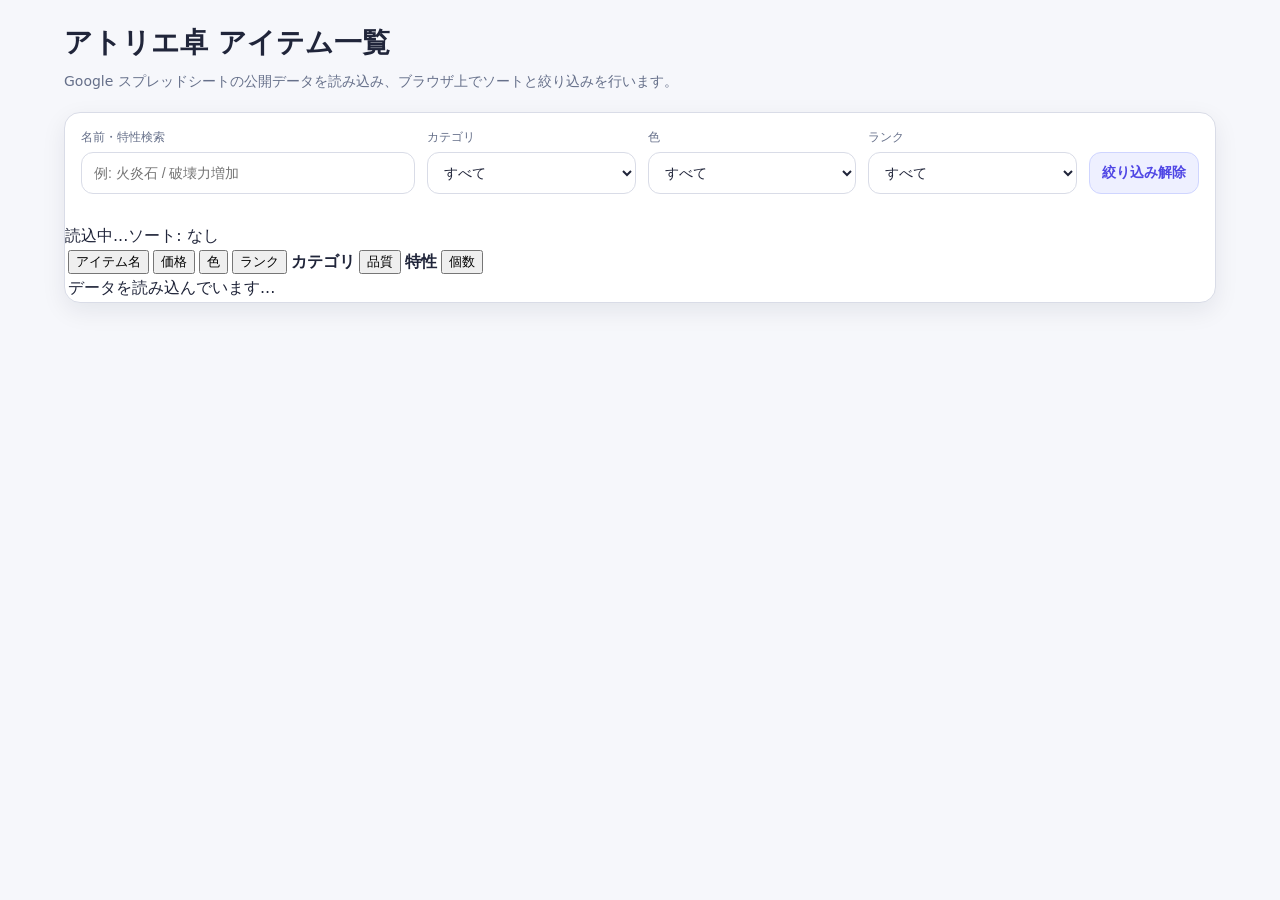
==== index.html @ eadf4803 "Update index.html" ====
<!doctype html>
<html lang="ja">
<head>
  <meta charset="UTF-8" />
  <meta name="viewport" content="width=device-width, initial-scale=1.0" />
  <title>アトリエ卓 アイテム一覧</title>
  <link rel="stylesheet" href="style.css" />
</head>
<body>
  <div class="wrap">
    <div class="header">
      <h1>アトリエ卓 アイテム一覧</h1>
      <div class="sub">
        Google スプレッドシートの公開データを読み込み、ブラウザ上でソートと絞り込みを行います。
      </div>
    </div>

    <div class="panel">
      <div class="controls">
        <div class="field">
          <label for="searchInput">名前・特性検索</label>
          <input id="searchInput" type="text" placeholder="例: 火炎石 / 破壊力増加" />
        </div>
        <div class="field">
          <label for="categorySelect">カテゴリ</label>
          <select id="categorySelect">
            <option value="">すべて</option>
          </select>
        </div>
        <div class="field">
          <label for="colorSelect">色</label>
          <select id="colorSelect">
            <option value="">すべて</option>
          </select>
        </div>
        <div class="field">
          <label for="rankSelect">ランク</label>
          <select id="rankSelect">
            <option value="">すべて</option>
          </select>
        </div>
        <div class="field">
          <label>&nbsp;</label>
          <button id="resetButton" type="button">絞り込み解除</button>
        </div>
      </div>

      <div class="meta">
        <div id="countInfo">読込中...</div>
        <div id="sortInfo">ソート: なし</div>
      </div>

      <div class="table-wrap">
        <table>
          <thead>
            <tr>
              <th><button data-sort="name">アイテム名</button></th>
              <th><button data-sort="price">価格</button></th>
              <th><button data-sort="color">色</button></th>
              <th><button data-sort="rank">ランク</button></th>
              <th>カテゴリ</th>
              <th><button data-sort="quality">品質</button></th>
              <th>特性</th>
              <th><button data-sort="count">個数</button></th>
            </tr>
          </thead>
          <tbody id="tableBody">
            <tr><td colspan="8" class="loading">データを読み込んでいます...</td></tr>
          </tbody>
        </table>
      </div>
    </div>
  </div>

  <script src="script.js"></script>
</body>
</html>
---- style.css ----
:root {
  color-scheme: light;
  --bg: #f6f7fb;
  --panel: #ffffff;
  --line: #d9dce7;
  --text: #20253a;
  --muted: #66708a;
  --accent: #4f46e5;
  --accent-soft: #eef0ff;
  --chip: #f1f3f9;
  --shadow: 0 8px 24px rgba(18, 28, 45, 0.08);
  --radius: 16px;
}

* {
  box-sizing: border-box;
}

body {
  margin: 0;
  font-family: system-ui, -apple-system, BlinkMacSystemFont, "Segoe UI", sans-serif;
  background: var(--bg);
  color: var(--text);
}

.wrap {
  max-width: 1200px;
  margin: 0 auto;
  padding: 24px;
}

.header {
  margin-bottom: 20px;
}

h1 {
  margin: 0 0 8px;
  font-size: 28px;
}

.sub {
  color: var(--muted);
  font-size: 14px;
  line-height: 1.6;
}

.panel {
  background: var(--panel);
  border: 1px solid var(--line);
  border-radius: var(--radius);
  box-shadow: var(--shadow);
}

.controls {
  display: grid;
  grid-template-columns: 1.6fr 1fr 1fr 1fr auto;
  gap: 12px;
  padding: 16px;
  margin-bottom: 16px;
  align-items: end;
}

.field label {
  display: block;
  font-size: 12px;
  color: var(--muted);
  margin-bottom: 6px;
}

.field input,
.field select,
.field button {
  width: 100%;
  min-height: 42px;
  border: 1px solid var(--line);
  border-radius: 12px;
  padding: 0 12px;
  background: #fff;
  color: var(--text);
  font-size: 14px;
}

.field button {
  cursor: pointer;
  background: var(--accent-soft);
  border-color: #cfd5ff;
  color: var(--accent);
  font-weight: 600;
}

.meta {
  display: flex;
}
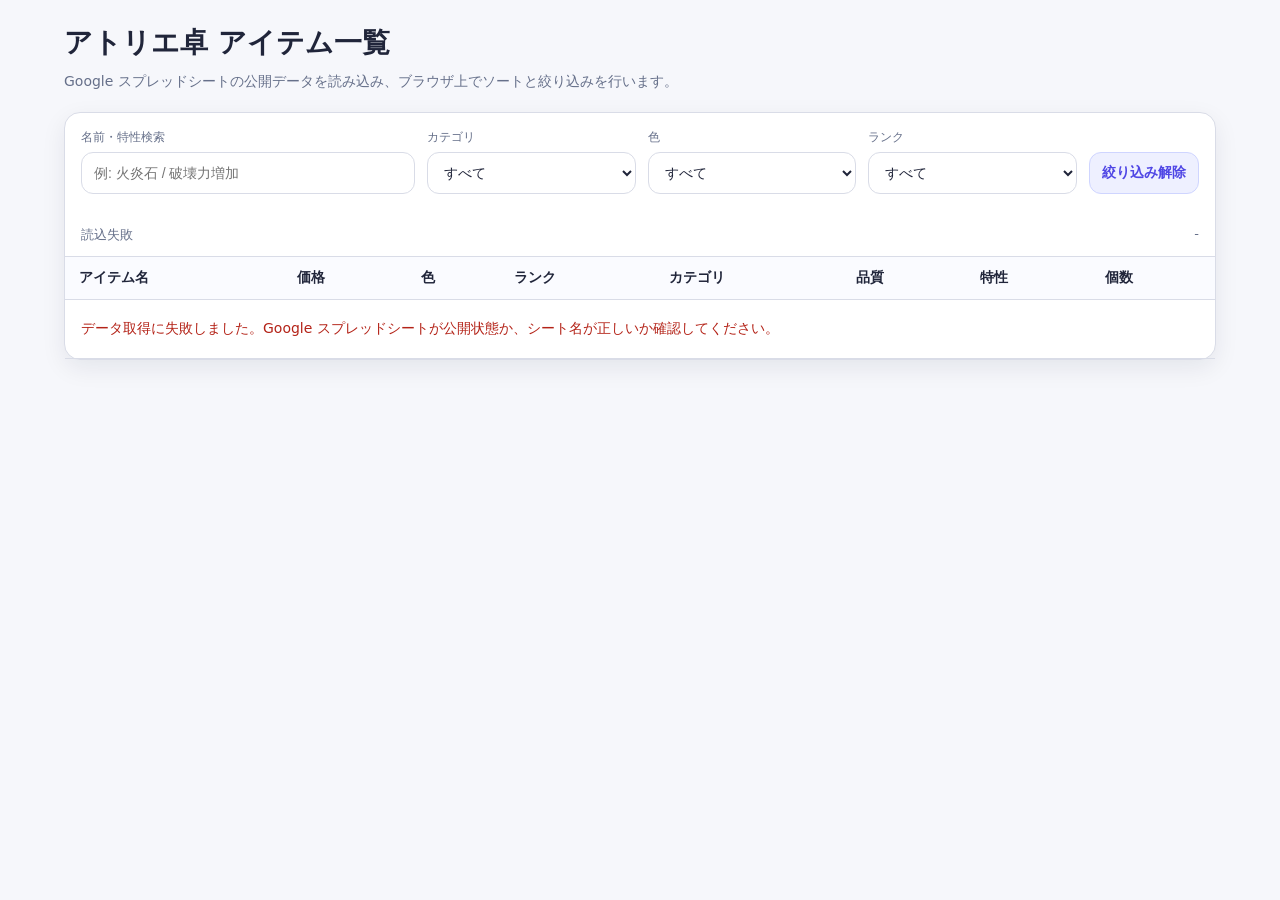
==== commit c60c94b3: "Update index.html" ====
--- a/index.html
+++ b/index.html
@@ -4,7 +4,192 @@
   <meta charset="UTF-8" />
   <meta name="viewport" content="width=device-width, initial-scale=1.0" />
   <title>アトリエ卓 アイテム一覧</title>
-  <link rel="stylesheet" href="style.css" />
+  <style>
+    :root {
+      color-scheme: light;
+      --bg: #f6f7fb;
+      --panel: #ffffff;
+      --line: #d9dce7;
+      --text: #20253a;
+      --muted: #66708a;
+      --accent: #4f46e5;
+      --accent-soft: #eef0ff;
+      --chip: #f1f3f9;
+      --shadow: 0 8px 24px rgba(18, 28, 45, 0.08);
+      --radius: 16px;
+    }
+
+    * { box-sizing: border-box; }
+
+    body {
+      margin: 0;
+      font-family: system-ui, -apple-system, BlinkMacSystemFont, "Segoe UI", sans-serif;
+      background: var(--bg);
+      color: var(--text);
+    }
+
+    .wrap {
+      max-width: 1200px;
+      margin: 0 auto;
+      padding: 24px;
+    }
+
+    .header {
+      margin-bottom: 20px;
+    }
+
+    h1 {
+      margin: 0 0 8px;
+      font-size: 28px;
+    }
+
+    .sub {
+      color: var(--muted);
+      font-size: 14px;
+      line-height: 1.6;
+    }
+
+    .panel {
+      background: var(--panel);
+      border: 1px solid var(--line);
+      border-radius: var(--radius);
+      box-shadow: var(--shadow);
+    }
+
+    .controls {
+      display: grid;
+      grid-template-columns: 1.6fr 1fr 1fr 1fr auto;
+      gap: 12px;
+      padding: 16px;
+      margin-bottom: 16px;
+      align-items: end;
+    }
+
+    .field label {
+      display: block;
+      font-size: 12px;
+      color: var(--muted);
+      margin-bottom: 6px;
+    }
+
+    .field input,
+    .field select,
+    .field button {
+      width: 100%;
+      min-height: 42px;
+      border: 1px solid var(--line);
+      border-radius: 12px;
+      padding: 0 12px;
+      background: #fff;
+      color: var(--text);
+      font-size: 14px;
+    }
+
+    .field button {
+      cursor: pointer;
+      background: var(--accent-soft);
+      border-color: #cfd5ff;
+      color: var(--accent);
+      font-weight: 600;
+    }
+
+    .meta {
+      display: flex;
+      justify-content: space-between;
+      gap: 12px;
+      padding: 0 16px 12px;
+      color: var(--muted);
+      font-size: 13px;
+      flex-wrap: wrap;
+    }
+
+    .table-wrap {
+      overflow: auto;
+      border-top: 1px solid var(--line);
+    }
+
+    table {
+      width: 100%;
+      border-collapse: collapse;
+      min-width: 980px;
+    }
+
+    th, td {
+      padding: 12px 14px;
+      border-bottom: 1px solid var(--line);
+      text-align: left;
+      vertical-align: top;
+      font-size: 14px;
+    }
+
+    th {
+      position: sticky;
+      top: 0;
+      background: #fafbff;
+      z-index: 1;
+      white-space: nowrap;
+    }
+
+    th button {
+      all: unset;
+      cursor: pointer;
+      font-weight: 700;
+    }
+
+    tr:hover td {
+      background: #fafbff;
+    }
+
+    .chips {
+      display: flex;
+      gap: 6px;
+      flex-wrap: wrap;
+    }
+
+    .chip {
+      display: inline-flex;
+      align-items: center;
+      min-height: 24px;
+      padding: 0 8px;
+      border-radius: 999px;
+      background: var(--chip);
+      color: #33405f;
+      font-size: 12px;
+      line-height: 1;
+      white-space: nowrap;
+    }
+
+    .loading,
+    .error,
+    .empty {
+      padding: 20px 16px;
+      color: var(--muted);
+    }
+
+    .error {
+      color: #b42318;
+    }
+
+    @media (max-width: 900px) {
+      .controls {
+        grid-template-columns: 1fr 1fr;
+      }
+    }
+
+    @media (max-width: 640px) {
+      .wrap {
+        padding: 16px;
+      }
+
+      .controls {
+        grid-template-columns: 1fr;
+      }
+
+      h1 {
+        font-size: 24px;
+      }
+    }
+  </style>
 </head>
 <body>
   <div class="wrap">
@@ -72,6 +257,240 @@
     </div>
   </div>
 
-  <script src="script.js"></script>
+  <script>
+    // ここを書き換えてください
+    const SHEET_ID = '1Z6aNdUNGhBTJcDJtS6XFtLAP2c8HW-ZVHjW5NwiDlJo';
+    const SHEET_NAME = '探索ルール';
+    const RANGE = 'A1:H1000';
+
+    // 公開シートを JSON で取得するエンドポイント
+    const SHEETS_URL = `https://opensheet.elk.sh/${SHEET_ID}/${encodeURIComponent(SHEET_NAME)}`;
+
+    const state = {
+      rows: [],
+      filteredRows: [],
+      sortKey: '',
+      sortDir: 'asc',
+      filters: {
+        search: '',
+        category: '',
+        color: '',
+        rank: ''
+      }
+    };
+
+    const rankOrder = ['', 'E', 'D', 'C', 'B', 'A', 'S'];
+
+    const els = {
+      searchInput: document.getElementById('searchInput'),
+      categorySelect: document.getElementById('categorySelect'),
+      colorSelect: document.getElementById('colorSelect'),
+      rankSelect: document.getElementById('rankSelect'),
+      resetButton: document.getElementById('resetButton'),
+      tableBody: document.getElementById('tableBody'),
+      countInfo: document.getElementById('countInfo'),
+      sortInfo: document.getElementById('sortInfo'),
+      sortButtons: Array.from(document.querySelectorAll('[data-sort]'))
+    };
+
+    function normalizeText(value) {
+      return String(value ?? '').trim();
+    }
+
+    function toNumber(value) {
+      const num = Number(String(value ?? '').replace(/,/g, '').trim());
+      return Number.isFinite(num) ? num : 0;
+    }
+
+    function splitTags(value) {
+      return normalizeText(value)
+        .split(',')
+        .map(v => v.trim())
+        .filter(Boolean);
+    }
+
+    function parseRow(row) {
+      return {
+        name: normalizeText(row['アイテム名']),
+        price: toNumber(row['価格']),
+        color: normalizeText(row['色']),
+        rank: normalizeText(row['ランク']).toUpperCase(),
+        categories: splitTags(row['カテゴリ']),
+        quality: toNumber(row['品質']),
+        traits: splitTags(row['特性']),
+        count: toNumber(row['個数'])
+      };
+    }
+
+    function compareValues(a, b, key, dir) {
+      const mul = dir === 'asc' ? 1 : -1;
+
+      if (key === 'rank') {
+        return (rankOrder.indexOf(a.rank) - rankOrder.indexOf(b.rank)) * mul;
+      }
+
+      if (['price', 'quality', 'count'].includes(key)) {
+        return (a[key] - b[key]) * mul;
+      }
+
+      return String(a[key]).localeCompare(String(b[key]), 'ja') * mul;
+    }
+
+    function applyFilters() {
+      const search = state.filters.search.toLowerCase();
+
+      let rows = state.rows.filter(row => {
+        const matchesSearch = !search ||
+          row.name.toLowerCase().includes(search) ||
+          row.traits.some(tag => tag.toLowerCase().includes(search));
+
+        const matchesCategory = !state.filters.category || row.categories.includes(state.filters.category);
+        const matchesColor = !state.filters.color || row.color === state.filters.color;
+        const matchesRank = !state.filters.rank || row.rank === state.filters.rank;
+
+        return matchesSearch && matchesCategory && matchesColor && matchesRank;
+      });
+
+      if (state.sortKey) {
+        rows = [...rows].sort((a, b) => compareValues(a, b, state.sortKey, state.sortDir));
+      }
+
+      state.filteredRows = rows;
+      renderTable();
+      renderMeta();
+    }
+
+    function renderChips(values) {
+      if (!values.length) return '';
+      return `<div class="chips">${values.map(v => `<span class="chip">${escapeHtml(v)}</span>`).join('')}</div>`;
+    }
+
+    function escapeHtml(value) {
+      return String(value)
+        .replaceAll('&', '&amp;')
+        .replaceAll('<', '&lt;')
+        .replaceAll('>', '&gt;')
+        .replaceAll('"', '&quot;')
+        .replaceAll("'", '&#039;');
+    }
+
+    function renderTable() {
+      if (!state.filteredRows.length) {
+        els.tableBody.innerHTML = '<tr><td colspan="8" class="empty">該当するデータがありません。</td></tr>';
+        return;
+      }
+
+      els.tableBody.innerHTML = state.filteredRows.map(row => `
+        <tr>
+          <td>${escapeHtml(row.name)}</td>
+          <td>${row.price}</td>
+          <td>${escapeHtml(row.color || '-')}</td>
+          <td>${escapeHtml(row.rank || '-')}</td>
+          <td>${renderChips(row.categories)}</td>
+          <td>${row.quality}</td>
+          <td>${renderChips(row.traits)}</td>
+          <td>${row.count}</td>
+        </tr>
+      `).join('');
+    }
+
+    function renderMeta() {
+      els.countInfo.textContent = `${state.filteredRows.length} 件表示 / 全 ${state.rows.length} 件`;
+      els.sortInfo.textContent = state.sortKey
+        ? `ソート: ${state.sortKey} (${state.sortDir === 'asc' ? '昇順' : '降順'})`
+        : 'ソート: なし';
+    }
+
+    function populateSelect(selectEl, values) {
+      const current = selectEl.value;
+      selectEl.innerHTML = '<option value="">すべて</option>' +
+        values.map(value => `<option value="${escapeHtml(value)}">${escapeHtml(value)}</option>`).join('');
+      if (values.includes(current)) {
+        selectEl.value = current;
+      }
+    }
+
+    function populateFilters(rows) {
+      const categories = [...new Set(rows.flatMap(row => row.categories))].sort((a, b) => a.localeCompare(b, 'ja'));
+      const colors = [...new Set(rows.map(row => row.color).filter(Boolean))].sort((a, b) => a.localeCompare(b, 'ja'));
+      const ranks = [...new Set(rows.map(row => row.rank).filter(Boolean))].sort((a, b) => rankOrder.indexOf(a) - rankOrder.indexOf(b));
+
+      populateSelect(els.categorySelect, categories);
+      populateSelect(els.colorSelect, colors);
+      populateSelect(els.rankSelect, ranks);
+    }
+
+    async function loadData() {
+      try {
+        const response = await fetch(SHEETS_URL);
+        if (!response.ok) {
+          throw new Error(`HTTP ${response.status}`);
+        }
+
+        const json = await response.json();
+        state.rows = json
+          .map(parseRow)
+          .filter(row => row.name);
+
+        populateFilters(state.rows);
+        applyFilters();
+      } catch (error) {
+        console.error(error);
+        els.tableBody.innerHTML = `
+          <tr>
+            <td colspan="8" class="error">
+              データ取得に失敗しました。Google スプレッドシートが公開状態か、シート名が正しいか確認してください。
+            </td>
+          </tr>
+        `;
+        els.countInfo.textContent = '読込失敗';
+        els.sortInfo.textContent = '-';
+      }
+    }
+
+    els.searchInput.addEventListener('input', event => {
+      state.filters.search = event.target.value.trim();
+      applyFilters();
+    });
+
+    els.categorySelect.addEventListener('change', event => {
+      state.filters.category = event.target.value;
+      applyFilters();
+    });
+
+    els.colorSelect.addEventListener('change', event => {
+      state.filters.color = event.target.value;
+      applyFilters();
+    });
+
+    els.rankSelect.addEventListener('change', event => {
+      state.filters.rank = event.target.value;
+      applyFilters();
+    });
+
+    els.resetButton.addEventListener('click', () => {
+      state.filters = { search: '', category: '', color: '', rank: '' };
+      els.searchInput.value = '';
+      els.categorySelect.value = '';
+      els.colorSelect.value = '';
+      els.rankSelect.value = '';
+      applyFilters();
+    });
+
+    els.sortButtons.forEach(button => {
+      button.addEventListener('click', () => {
+        const key = button.dataset.sort;
+        if (state.sortKey === key) {
+          state.sortDir = state.sortDir === 'asc' ? 'desc' : 'asc';
+        } else {
+          state.sortKey = key;
+          state.sortDir = 'asc';
+        }
+        applyFilters();
+      });
+    });
+
+    loadData();
+  </script>
 </body>
 </html>
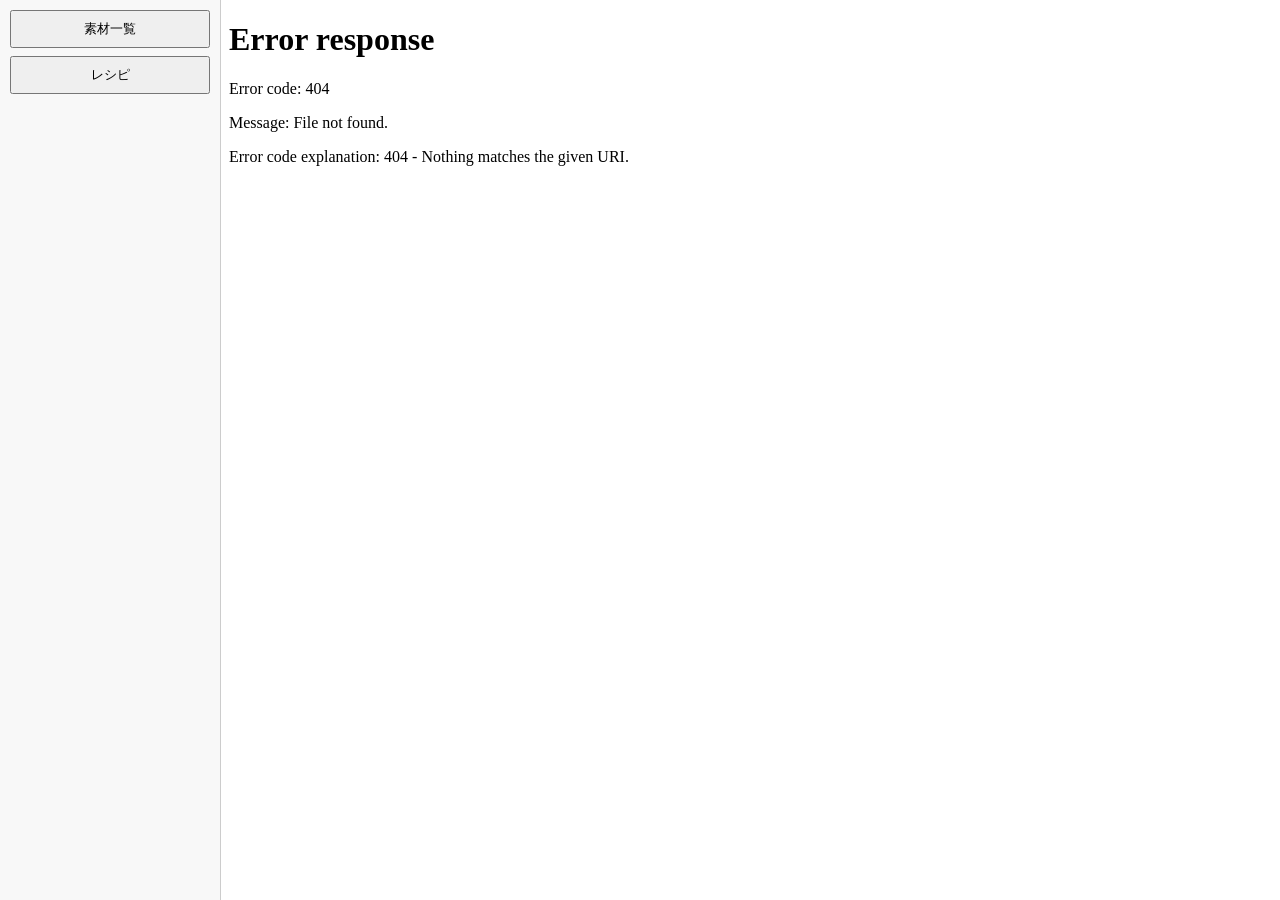
==== commit 4ddf6fc8: "Update index.html" ====
--- a/index.html
+++ b/index.html
@@ -1,496 +1,50 @@
 <!doctype html>
 <html lang="ja">
 <head>
-  <meta charset="UTF-8" />
-  <meta name="viewport" content="width=device-width, initial-scale=1.0" />
-  <title>アトリエ卓 アイテム一覧</title>
+  <meta charset="UTF-8">
+  <title>アトリエツール</title>
   <style>
-    :root {
-      color-scheme: light;
-      --bg: #f6f7fb;
-      --panel: #ffffff;
-      --line: #d9dce7;
-      --text: #20253a;
-      --muted: #66708a;
-      --accent: #4f46e5;
-      --accent-soft: #eef0ff;
-      --chip: #f1f3f9;
-      --shadow: 0 8px 24px rgba(18, 28, 45, 0.08);
-      --radius: 16px;
+    body {
+      margin: 0;
+      display: flex;
+      height: 100vh;
+      font-family: sans-serif;
     }
 
-    * { box-sizing: border-box; }
-
-    body {
-      margin: 0;
-      font-family: system-ui, -apple-system, BlinkMacSystemFont, "Segoe UI", sans-serif;
-      background: var(--bg);
-      color: var(--text);
+    .menu {
+      width: 200px;
+      border-right: 1px solid #ccc;
+      padding: 10px;
+      background: #f8f8f8;
     }
 
-    .wrap {
-      max-width: 1200px;
-      margin: 0 auto;
-      padding: 24px;
+    .menu button {
+      width: 100%;
+      margin-bottom: 8px;
+      padding: 8px;
+      cursor: pointer;
     }
 
-    .header {
-      margin-bottom: 20px;
-    }
-
-    h1 {
-      margin: 0 0 8px;
-      font-size: 28px;
-    }
-
-    .sub {
-      color: var(--muted);
-      font-size: 14px;
-      line-height: 1.6;
-    }
-
-    .panel {
-      background: var(--panel);
-      border: 1px solid var(--line);
-      border-radius: var(--radius);
-      box-shadow: var(--shadow);
-    }
-
-    .controls {
-      display: grid;
-      grid-template-columns: 1.6fr 1fr 1fr 1fr auto;
-      gap: 12px;
-      padding: 16px;
-      margin-bottom: 16px;
-      align-items: end;
-    }
-
-    .field label {
-      display: block;
-      font-size: 12px;
-      color: var(--muted);
-      margin-bottom: 6px;
-    }
-
-    .field input,
-    .field select,
-    .field button {
-      width: 100%;
-      min-height: 42px;
-      border: 1px solid var(--line);
-      border-radius: 12px;
-      padding: 0 12px;
-      background: #fff;
-      color: var(--text);
-      font-size: 14px;
-    }
-
-    .field button {
-      cursor: pointer;
-      background: var(--accent-soft);
-      border-color: #cfd5ff;
-      color: var(--accent);
-      font-weight: 600;
-    }
-
-    .meta {
-      display: flex;
-      justify-content: space-between;
-      gap: 12px;
-      padding: 0 16px 12px;
-      color: var(--muted);
-      font-size: 13px;
-      flex-wrap: wrap;
-    }
-
-    .table-wrap {
-      overflow: auto;
-      border-top: 1px solid var(--line);
-    }
-
-    table {
-      width: 100%;
-      border-collapse: collapse;
-      min-width: 980px;
-    }
-
-    th, td {
-      padding: 12px 14px;
-      border-bottom: 1px solid var(--line);
-      text-align: left;
-      vertical-align: top;
-      font-size: 14px;
-    }
-
-    th {
-      position: sticky;
-      top: 0;
-      background: #fafbff;
-      z-index: 1;
-      white-space: nowrap;
-    }
-
-    th button {
-      all: unset;
-      cursor: pointer;
-      font-weight: 700;
-    }
-
-    tr:hover td {
-      background: #fafbff;
-    }
-
-    .chips {
-      display: flex;
-      gap: 6px;
-      flex-wrap: wrap;
-    }
-
-    .chip {
-      display: inline-flex;
-      align-items: center;
-      min-height: 24px;
-      padding: 0 8px;
-      border-radius: 999px;
-      background: var(--chip);
-      color: #33405f;
-      font-size: 12px;
-      line-height: 1;
-      white-space: nowrap;
-    }
-
-    .loading,
-    .error,
-    .empty {
-      padding: 20px 16px;
-      color: var(--muted);
-    }
-
-    .error {
-      color: #b42318;
-    }
-
-    @media (max-width: 900px) {
-      .controls {
-        grid-template-columns: 1fr 1fr;
-      }
-    }
-
-    @media (max-width: 640px) {
-      .wrap {
-        padding: 16px;
-      }
-
-      .controls {
-        grid-template-columns: 1fr;
-      }
-
-      h1 {
-        font-size: 24px;
-      }
+    iframe {
+      flex: 1;
+      border: none;
     }
   </style>
 </head>
 <body>
-  <div class="wrap">
-    <div class="header">
-      <h1>アトリエ卓 アイテム一覧</h1>
-      <div class="sub">
-        Google スプレッドシートの公開データを読み込み、ブラウザ上でソートと絞り込みを行います。
-      </div>
-    </div>
 
-    <div class="panel">
-      <div class="controls">
-        <div class="field">
-          <label for="searchInput">名前・特性検索</label>
-          <input id="searchInput" type="text" placeholder="例: 火炎石 / 破壊力増加" />
-        </div>
-        <div class="field">
-          <label for="categorySelect">カテゴリ</label>
-          <select id="categorySelect">
-            <option value="">すべて</option>
-          </select>
-        </div>
-        <div class="field">
-          <label for="colorSelect">色</label>
-          <select id="colorSelect">
-            <option value="">すべて</option>
-          </select>
-        </div>
-        <div class="field">
-          <label for="rankSelect">ランク</label>
-          <select id="rankSelect">
-            <option value="">すべて</option>
-          </select>
-        </div>
-        <div class="field">
-          <label>&nbsp;</label>
-          <button id="resetButton" type="button">絞り込み解除</button>
-        </div>
-      </div>
-
-      <div class="meta">
-        <div id="countInfo">読込中...</div>
-        <div id="sortInfo">ソート: なし</div>
-      </div>
-
-      <div class="table-wrap">
-        <table>
-          <thead>
-            <tr>
-              <th><button data-sort="name">アイテム名</button></th>
-              <th><button data-sort="price">価格</button></th>
-              <th><button data-sort="color">色</button></th>
-              <th><button data-sort="rank">ランク</button></th>
-              <th>カテゴリ</th>
-              <th><button data-sort="quality">品質</button></th>
-              <th>特性</th>
-              <th><button data-sort="count">個数</button></th>
-            </tr>
-          </thead>
-          <tbody id="tableBody">
-            <tr><td colspan="8" class="loading">データを読み込んでいます...</td></tr>
-          </tbody>
-        </table>
-      </div>
-    </div>
+  <div class="menu">
+    <button onclick="loadPage('item.html')">素材一覧</button>
+    <button onclick="loadPage('recipe.html')">レシピ</button>
   </div>
 
+  <iframe id="mainFrame" src="item.html"></iframe>
+
   <script>
-    // ここを書き換えてください
-    const SHEET_ID = '1Z6aNdUNGhBTJcDJtS6XFtLAP2c8HW-ZVHjW5NwiDlJo';
-    const SHEET_NAME = '探索ルール';
-    const RANGE = 'A1:H1000';
+    function loadPage(page) {
+      document.getElementById('mainFrame').src = page;
+    }
+  </script>
 
-    // 公開シートを JSON で取得するエンドポイント
-    const SHEETS_URL = `https://opensheet.elk.sh/${SHEET_ID}/${encodeURIComponent(SHEET_NAME)}`;
-
-    const state = {
-      rows: [],
-      filteredRows: [],
-      sortKey: '',
-      sortDir: 'asc',
-      filters: {
-        search: '',
-        category: '',
-        color: '',
-        rank: ''
-      }
-    };
-
-    const rankOrder = ['', 'E', 'D', 'C', 'B', 'A', 'S'];
-
-    const els = {
-      searchInput: document.getElementById('searchInput'),
-      categorySelect: document.getElementById('categorySelect'),
-      colorSelect: document.getElementById('colorSelect'),
-      rankSelect: document.getElementById('rankSelect'),
-      resetButton: document.getElementById('resetButton'),
-      tableBody: document.getElementById('tableBody'),
-      countInfo: document.getElementById('countInfo'),
-      sortInfo: document.getElementById('sortInfo'),
-      sortButtons: Array.from(document.querySelectorAll('[data-sort]'))
-    };
-
-    function normalizeText(value) {
-      return String(value ?? '').trim();
-    }
-
-    function toNumber(value) {
-      const num = Number(String(value ?? '').replace(/,/g, '').trim());
-      return Number.isFinite(num) ? num : 0;
-    }
-
-    function splitTags(value) {
-      return normalizeText(value)
-        .split(',')
-        .map(v => v.trim())
-        .filter(Boolean);
-    }
-
-    function parseRow(row) {
-      return {
-        name: normalizeText(row['アイテム名']),
-        price: toNumber(row['価格']),
-        color: normalizeText(row['色']),
-        rank: normalizeText(row['ランク']).toUpperCase(),
-        categories: splitTags(row['カテゴリ']),
-        quality: toNumber(row['品質']),
-        traits: splitTags(row['特性']),
-        count: toNumber(row['個数'])
-      };
-    }
-
-    function compareValues(a, b, key, dir) {
-      const mul = dir === 'asc' ? 1 : -1;
-
-      if (key === 'rank') {
-        return (rankOrder.indexOf(a.rank) - rankOrder.indexOf(b.rank)) * mul;
-      }
-
-      if (['price', 'quality', 'count'].includes(key)) {
-        return (a[key] - b[key]) * mul;
-      }
-
-      return String(a[key]).localeCompare(String(b[key]), 'ja') * mul;
-    }
-
-    function applyFilters() {
-      const search = state.filters.search.toLowerCase();
-
-      let rows = state.rows.filter(row => {
-        const matchesSearch = !search ||
-          row.name.toLowerCase().includes(search) ||
-          row.traits.some(tag => tag.toLowerCase().includes(search));
-
-        const matchesCategory = !state.filters.category || row.categories.includes(state.filters.category);
-        const matchesColor = !state.filters.color || row.color === state.filters.color;
-        const matchesRank = !state.filters.rank || row.rank === state.filters.rank;
-
-        return matchesSearch && matchesCategory && matchesColor && matchesRank;
-      });
-
-      if (state.sortKey) {
-        rows = [...rows].sort((a, b) => compareValues(a, b, state.sortKey, state.sortDir));
-      }
-
-      state.filteredRows = rows;
-      renderTable();
-      renderMeta();
-    }
-
-    function renderChips(values) {
-      if (!values.length) return '';
-      return `<div class="chips">${values.map(v => `<span class="chip">${escapeHtml(v)}</span>`).join('')}</div>`;
-    }
-
-    function escapeHtml(value) {
-      return String(value)
-        .replaceAll('&', '&amp;')
-        .replaceAll('<', '&lt;')
-        .replaceAll('>', '&gt;')
-        .replaceAll('"', '&quot;')
-        .replaceAll("'", '&#039;');
-    }
-
-    function renderTable() {
-      if (!state.filteredRows.length) {
-        els.tableBody.innerHTML = '<tr><td colspan="8" class="empty">該当するデータがありません。</td></tr>';
-        return;
-      }
-
-      els.tableBody.innerHTML = state.filteredRows.map(row => `
-        <tr>
-          <td>${escapeHtml(row.name)}</td>
-          <td>${row.price}</td>
-          <td>${escapeHtml(row.color || '-')}</td>
-          <td>${escapeHtml(row.rank || '-')}</td>
-          <td>${renderChips(row.categories)}</td>
-          <td>${row.quality}</td>
-          <td>${renderChips(row.traits)}</td>
-          <td>${row.count}</td>
-        </tr>
-      `).join('');
-    }
-
-    function renderMeta() {
-      els.countInfo.textContent = `${state.filteredRows.length} 件表示 / 全 ${state.rows.length} 件`;
-      els.sortInfo.textContent = state.sortKey
-        ? `ソート: ${state.sortKey} (${state.sortDir === 'asc' ? '昇順' : '降順'})`
-        : 'ソート: なし';
-    }
-
-    function populateSelect(selectEl, values) {
-      const current = selectEl.value;
-      selectEl.innerHTML = '<option value="">すべて</option>' +
-        values.map(value => `<option value="${escapeHtml(value)}">${escapeHtml(value)}</option>`).join('');
-      if (values.includes(current)) {
-        selectEl.value = current;
-      }
-    }
-
-    function populateFilters(rows) {
-      const categories = [...new Set(rows.flatMap(row => row.categories))].sort((a, b) => a.localeCompare(b, 'ja'));
-      const colors = [...new Set(rows.map(row => row.color).filter(Boolean))].sort((a, b) => a.localeCompare(b, 'ja'));
-      const ranks = [...new Set(rows.map(row => row.rank).filter(Boolean))].sort((a, b) => rankOrder.indexOf(a) - rankOrder.indexOf(b));
-
-      populateSelect(els.categorySelect, categories);
-      populateSelect(els.colorSelect, colors);
-      populateSelect(els.rankSelect, ranks);
-    }
-
-    async function loadData() {
-      try {
-        const response = await fetch(SHEETS_URL);
-        if (!response.ok) {
-          throw new Error(`HTTP ${response.status}`);
-        }
-
-        const json = await response.json();
-        state.rows = json
-          .map(parseRow)
-          .filter(row => row.name);
-
-        populateFilters(state.rows);
-        applyFilters();
-      } catch (error) {
-        console.error(error);
-        els.tableBody.innerHTML = `
-          <tr>
-            <td colspan="8" class="error">
-              データ取得に失敗しました。Google スプレッドシートが公開状態か、シート名が正しいか確認してください。
-            </td>
-          </tr>
-        `;
-        els.countInfo.textContent = '読込失敗';
-        els.sortInfo.textContent = '-';
-      }
-    }
-
-    els.searchInput.addEventListener('input', event => {
-      state.filters.search = event.target.value.trim();
-      applyFilters();
-    });
-
-    els.categorySelect.addEventListener('change', event => {
-      state.filters.category = event.target.value;
-      applyFilters();
-    });
-
-    els.colorSelect.addEventListener('change', event => {
-      state.filters.color = event.target.value;
-      applyFilters();
-    });
-
-    els.rankSelect.addEventListener('change', event => {
-      state.filters.rank = event.target.value;
-      applyFilters();
-    });
-
-    els.resetButton.addEventListener('click', () => {
-      state.filters = { search: '', category: '', color: '', rank: '' };
-      els.searchInput.value = '';
-      els.categorySelect.value = '';
-      els.colorSelect.value = '';
-      els.rankSelect.value = '';
-      applyFilters();
-    });
-
-    els.sortButtons.forEach(button => {
-      button.addEventListener('click', () => {
-        const key = button.dataset.sort;
-        if (state.sortKey === key) {
-          state.sortDir = state.sortDir === 'asc' ? 'desc' : 'asc';
-        } else {
-          state.sortKey = key;
-          state.sortDir = 'asc';
-        }
-        applyFilters();
-      });
-    });
-
-    loadData();
-  </script>
 </body>
 </html>
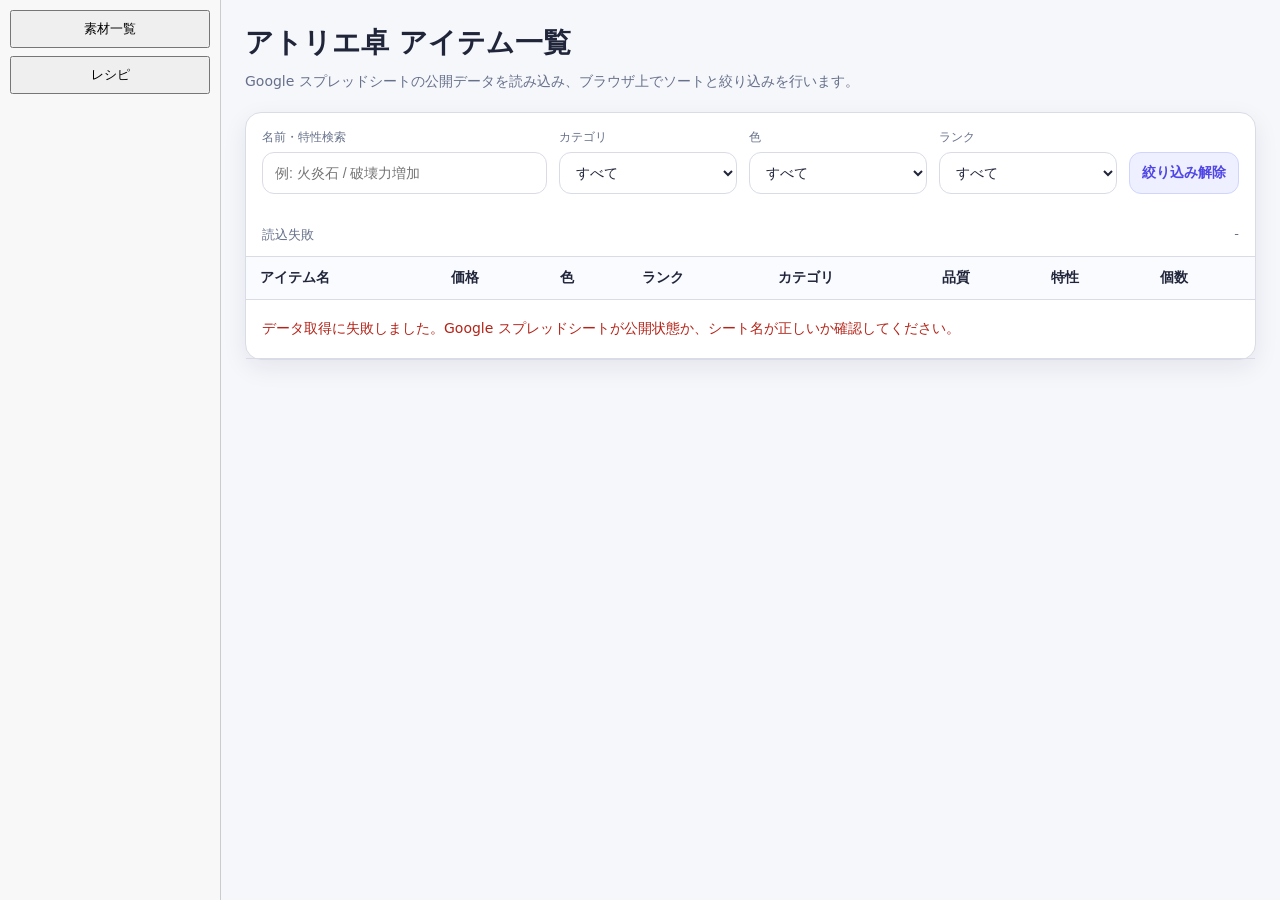
==== commit e5962e1f: "Update index.html" ====
--- a/index.html
+++ b/index.html
@@ -2,7 +2,7 @@
 <html lang="ja">
 <head>
   <meta charset="UTF-8">
-  <title>アトリエツール</title>
+  <title>アトリエ卓ユーティリティ</title>
   <style>
     body {
       margin: 0;
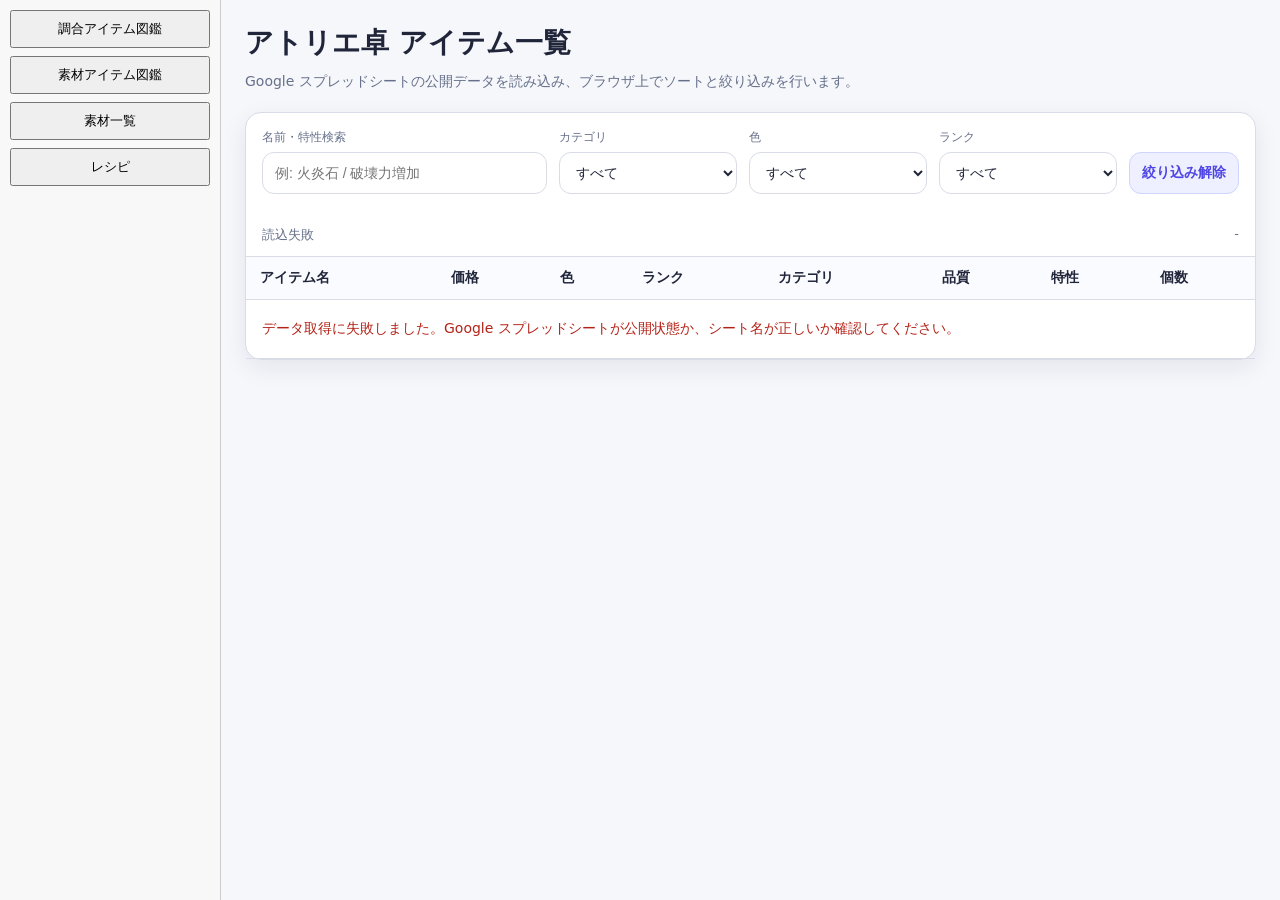
==== commit 73a42ef9: "Update index.html" ====
--- a/index.html
+++ b/index.html
@@ -34,6 +34,8 @@
 <body>
 
   <div class="menu">
+    <button onclick="loadPage('products.html')">調合アイテム図鑑</button>
+    <button onclick="loadPage('materials.html')">素材アイテム図鑑</button>
     <button onclick="loadPage('item.html')">素材一覧</button>
     <button onclick="loadPage('recipe.html')">レシピ</button>
   </div>
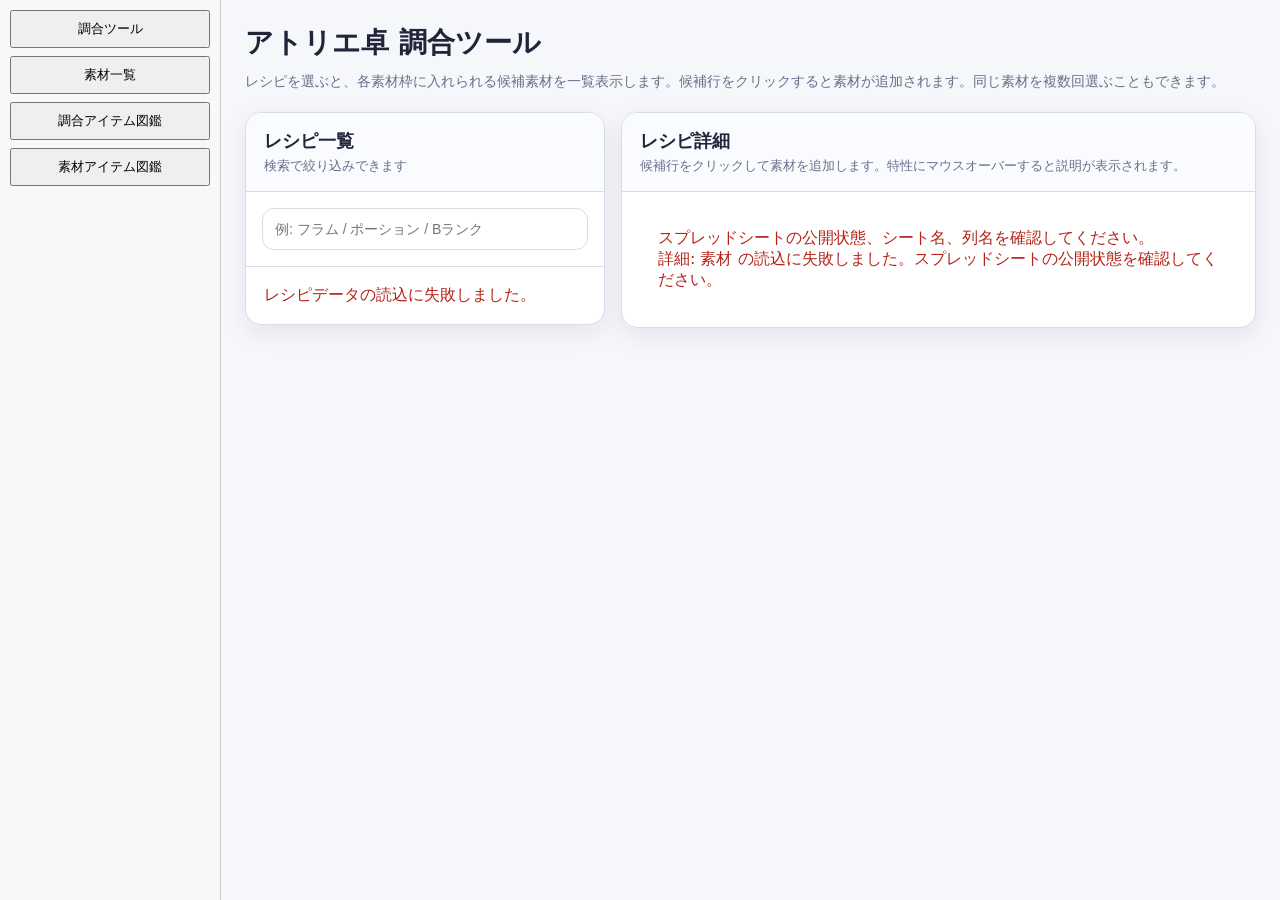
==== commit dd6c0205: "Update index.html" ====
--- a/index.html
+++ b/index.html
@@ -34,13 +34,13 @@
 <body>
 
   <div class="menu">
+    <button onclick="loadPage('recipe.html')">調合ツール</button>
+    <button onclick="loadPage('item.html')">素材一覧</button>
     <button onclick="loadPage('products.html')">調合アイテム図鑑</button>
     <button onclick="loadPage('materials.html')">素材アイテム図鑑</button>
-    <button onclick="loadPage('item.html')">素材一覧</button>
-    <button onclick="loadPage('recipe.html')">レシピ</button>
   </div>
 
-  <iframe id="mainFrame" src="item.html"></iframe>
+  <iframe id="mainFrame" src="recipe.html"></iframe>
 
   <script>
     function loadPage(page) {
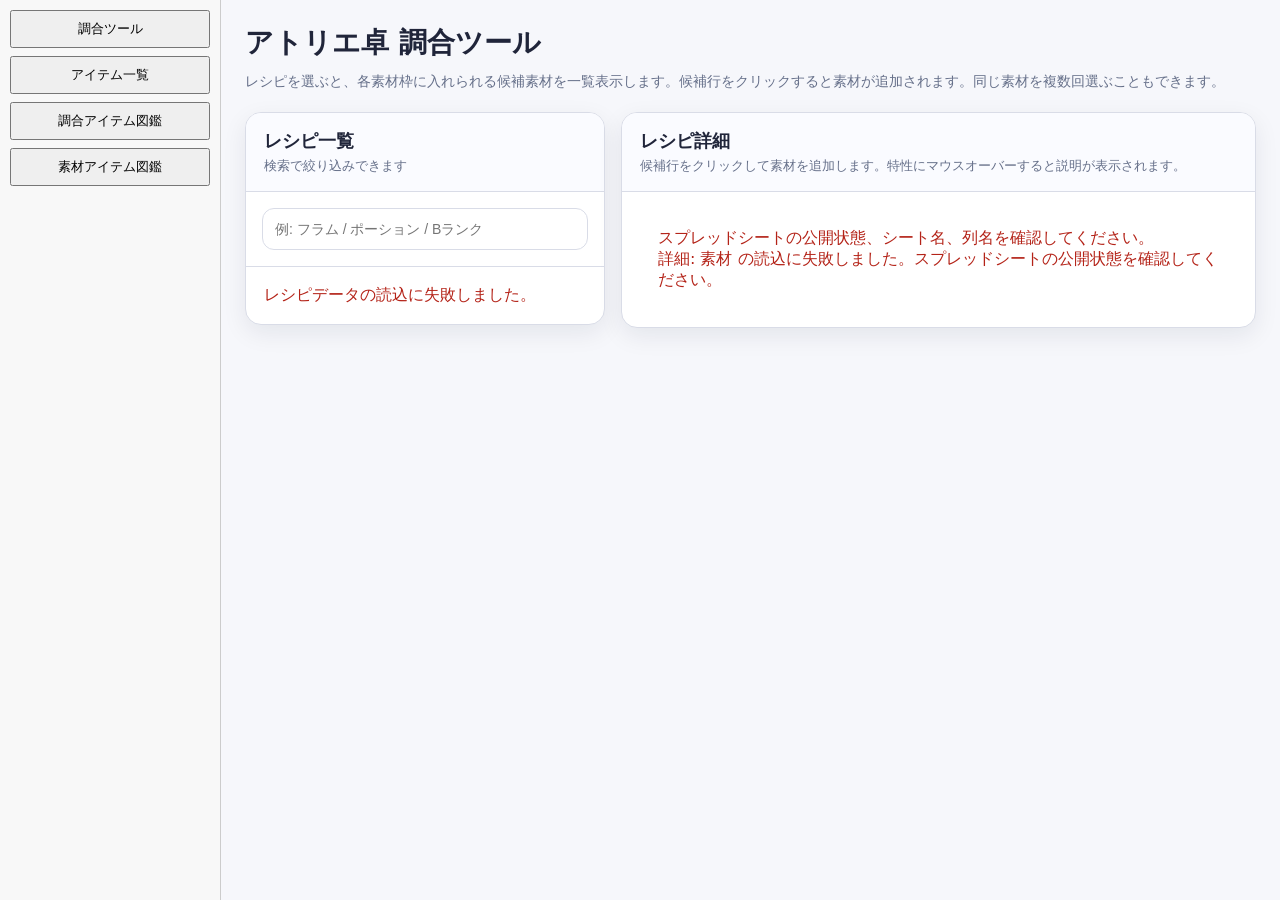
==== commit a28c3742: "Update index.html" ====
--- a/index.html
+++ b/index.html
@@ -35,7 +35,7 @@
 
   <div class="menu">
     <button onclick="loadPage('recipe.html')">調合ツール</button>
-    <button onclick="loadPage('item.html')">素材一覧</button>
+    <button onclick="loadPage('item.html')">アイテム一覧</button>
     <button onclick="loadPage('products.html')">調合アイテム図鑑</button>
     <button onclick="loadPage('materials.html')">素材アイテム図鑑</button>
   </div>
